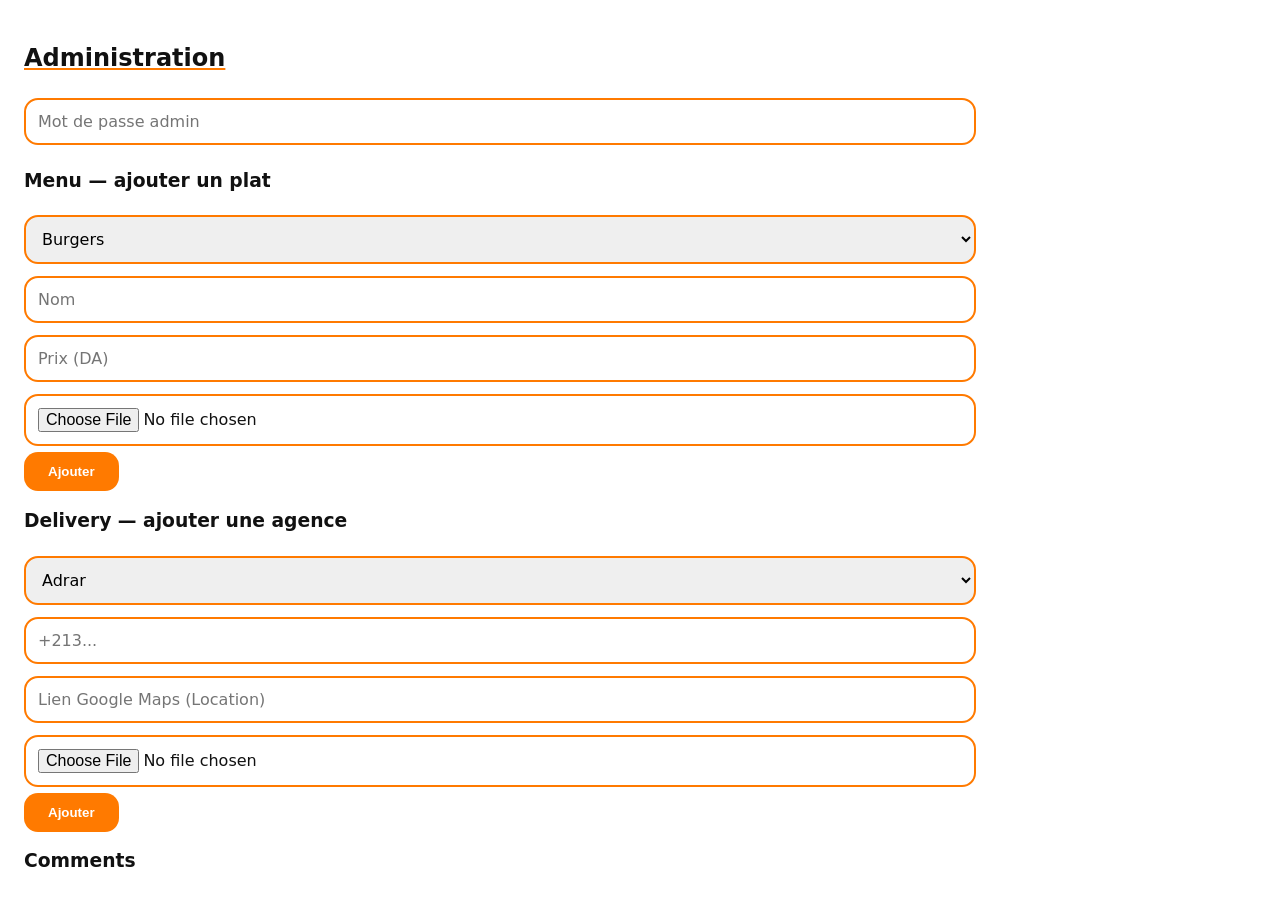
==== admin.html @ 4d9a9cb6 "Add files via upload" ====
<!doctype html><html lang="fr"><head><meta charset="utf-8"><meta name="viewport" content="width=device-width,initial-scale=1">
<title>Admin · El Padre Burgers</title><link rel="stylesheet" href="style.css"><style>.row{display:flex;gap:10px;align-items:center;border-bottom:1px solid #ddd;padding:6px}.row span{flex:1}.row img{width:40px;height:40px;border-radius:8px;object-fit:cover}.x{background:var(--k);color:var(--b);border:0;border-radius:10px;padding:6px 10px;cursor:pointer}</style></head><body>
<main><h2>Administration</h2>
<input id="pw" type="password" placeholder="Mot de passe admin">
<h3>Menu — ajouter un plat</h3>
<select id="mc"></select><input id="mn" placeholder="Nom"><input id="mp" type="number" placeholder="Prix (DA)"><input id="mi" type="file" accept="image/*">
<button class="send" onclick="save('Menu',{category:mc.value,name:mn.value,price:mp.value},mi)">Ajouter</button><div id="lm"></div>
<h3>Delivery — ajouter une agence</h3>
<select id="aw"></select><input id="ap" placeholder="+213..."><input id="al" placeholder="Lien Google Maps (Location)"><input id="ai" type="file" accept="image/*">
<button class="send" onclick="save('Agencies',{wilaya:aw.value,phone:ap.value,location:al.value},ai)">Ajouter</button><div id="la"></div>
<h3>Comments</h3><div id="lc"></div></main>
<script src="config.js"></script><script>
mc.innerHTML=CATS.map(c=>`<option>${c}</option>`).join("");aw.innerHTML=WILAYAS.map(c=>`<option>${c}</option>`).join("");
const toB64=f=>new Promise(r=>{const x=new FileReader();x.onload=()=>r(x.result.split(",")[1]);x.readAsDataURL(f)});
async function save(sheet,row,fi){
 const d={action:"save",pass:pw.value,sheet,row};
 if(fi.files[0]){d.img=await toB64(fi.files[0]);d.mime=fi.files[0].type}
 const r=await api.post(d);alert(r.error?"Mot de passe incorrect":"OK");load()}
async function del(sheet,id){if(!confirm("Supprimer ?"))return;const r=await api.post({action:"delete",pass:pw.value,sheet,id});alert(r.error?"Mot de passe incorrect":"OK");load()}
const R=(s,id,img,t)=>`<div class="row">${img?`<img src="${img}">`:""}<span>${t}</span><button class="x" onclick="del('${s}','${id}')">Supprimer</button></div>`;
async function load(){const D=await api.get();
 lm.innerHTML=D.menu.map(i=>R("Menu",i.id,i.image,`${i.category} — ${i.name} — ${i.price} DA`)).join("");
 la.innerHTML=D.agencies.map(i=>R("Agencies",i.id,i.image,`${i.wilaya} — ${i.phone}`)).join("");
 lc.innerHTML=D.comments.map(i=>R("Comments",i.id,"",`${i.wilaya}: ${i.text}`)).join("")}
load();
</script></body></html>
---- style.css ----
:root{--o:#ff7a00;--b:#fff;--k:#111}
*{box-sizing:border-box}body{margin:0;font-family:system-ui,sans-serif;background:var(--b);color:var(--k);display:flex;min-height:100vh}
aside{width:210px;background:var(--o);padding:20px;display:flex;flex-direction:column;gap:14px;position:sticky;top:0;height:100vh;margin:12px;border-radius:24px;align-items:center}
.logo{width:64px;height:64px;border-radius:50%;background:var(--b);display:grid;place-items:center;font-size:30px;overflow:hidden}
aside h1{font-size:16px;margin:0 0 10px;text-align:center;color:var(--b)}
aside button,.pill{border:2px solid var(--k);background:var(--b);color:var(--k);border-radius:20px;padding:10px;width:100%;font-weight:700;cursor:pointer}
aside button.on{background:var(--k);color:var(--b)}
main{flex:1;padding:24px;max-width:1000px}h2{text-decoration:underline;text-decoration-color:var(--o)}
.cats{display:flex;gap:10px;flex-wrap:wrap;margin-bottom:20px}
.cat{border:2px solid var(--o);background:var(--b);border-radius:10px;padding:8px 12px;font-size:13px;cursor:pointer}
.cat.on{background:var(--o);color:var(--b)}
.grid{display:grid;grid-template-columns:repeat(auto-fill,minmax(210px,1fr));gap:16px}
.card{border:2px solid var(--o);border-radius:22px;padding:14px;text-align:center;background:var(--b)}
.card img{width:100%;height:140px;object-fit:cover;border-radius:50%/40%;margin-bottom:8px}
.card h3{margin:6px 0}.price{display:inline-block;background:var(--o);color:var(--b);border-radius:14px;padding:5px 16px;font-weight:700}
.card a,.card .btn{display:block;margin-top:8px;background:var(--o);color:var(--b);border-radius:14px;padding:8px;text-decoration:none;font-size:14px}
input,select,textarea{width:100%;padding:12px;margin:6px 0;border:2px solid var(--o);border-radius:14px;font:inherit}
.send{background:var(--o);color:var(--b);border:0;border-radius:14px;padding:12px 24px;font-weight:700;cursor:pointer}
.bub{border:2px solid var(--o);border-radius:22px;padding:12px 16px;margin:10px 0;max-width:420px}
.bub small{color:var(--o);font-weight:700}.empty{opacity:.6}
@media(max-width:700px){body{flex-direction:column}aside{width:auto;height:auto;position:static;flex-direction:row;flex-wrap:wrap;margin:8px;padding:12px;border-radius:20px}
aside h1{margin:0;flex:1;text-align:left}aside button{width:auto;flex:1}.logo{width:44px;height:44px;font-size:20px}}
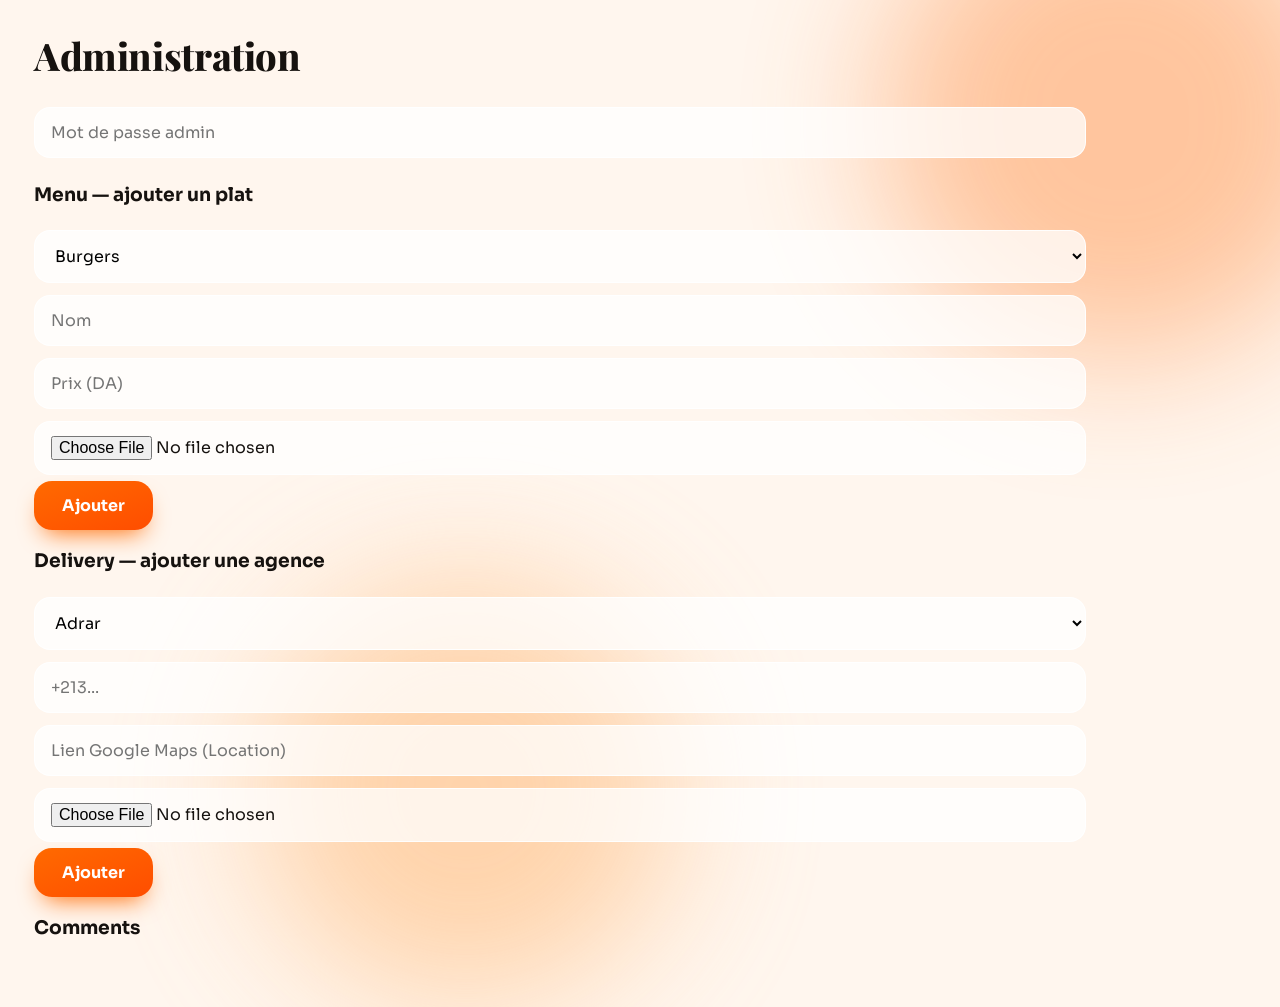
==== commit 5d7fad85: "Add files via upload" ====
--- a/admin.html
+++ b/admin.html
@@ -21,6 +21,6 @@
 async function load(){const D=await api.get();
  lm.innerHTML=D.menu.map(i=>R("Menu",i.id,i.image,`${i.category} — ${i.name} — ${i.price} DA`)).join("");
  la.innerHTML=D.agencies.map(i=>R("Agencies",i.id,i.image,`${i.wilaya} — ${i.phone}`)).join("");
- lc.innerHTML=D.comments.map(i=>R("Comments",i.id,"",`${i.wilaya}: ${i.text}`)).join("")}
+ lc.innerHTML=D.comments.map(i=>R("Comments",i.id,"",`${i.name||"Client"} (${i.wilaya}) ${"★".repeat(Number(i.rating)||0)} — ${i.text}`)).join("")}
 load();
 </script></body></html>
--- a/style.css
+++ b/style.css
@@ -1,22 +1,106 @@
-:root{--o:#ff7a00;--b:#fff;--k:#111}
-*{box-sizing:border-box}body{margin:0;font-family:system-ui,sans-serif;background:var(--b);color:var(--k);display:flex;min-height:100vh}
-aside{width:210px;background:var(--o);padding:20px;display:flex;flex-direction:column;gap:14px;position:sticky;top:0;height:100vh;margin:12px;border-radius:24px;align-items:center}
-.logo{width:64px;height:64px;border-radius:50%;background:var(--b);display:grid;place-items:center;font-size:30px;overflow:hidden}
-aside h1{font-size:16px;margin:0 0 10px;text-align:center;color:var(--b)}
-aside button,.pill{border:2px solid var(--k);background:var(--b);color:var(--k);border-radius:20px;padding:10px;width:100%;font-weight:700;cursor:pointer}
-aside button.on{background:var(--k);color:var(--b)}
-main{flex:1;padding:24px;max-width:1000px}h2{text-decoration:underline;text-decoration-color:var(--o)}
-.cats{display:flex;gap:10px;flex-wrap:wrap;margin-bottom:20px}
-.cat{border:2px solid var(--o);background:var(--b);border-radius:10px;padding:8px 12px;font-size:13px;cursor:pointer}
-.cat.on{background:var(--o);color:var(--b)}
-.grid{display:grid;grid-template-columns:repeat(auto-fill,minmax(210px,1fr));gap:16px}
-.card{border:2px solid var(--o);border-radius:22px;padding:14px;text-align:center;background:var(--b)}
-.card img{width:100%;height:140px;object-fit:cover;border-radius:50%/40%;margin-bottom:8px}
-.card h3{margin:6px 0}.price{display:inline-block;background:var(--o);color:var(--b);border-radius:14px;padding:5px 16px;font-weight:700}
-.card a,.card .btn{display:block;margin-top:8px;background:var(--o);color:var(--b);border-radius:14px;padding:8px;text-decoration:none;font-size:14px}
-input,select,textarea{width:100%;padding:12px;margin:6px 0;border:2px solid var(--o);border-radius:14px;font:inherit}
-.send{background:var(--o);color:var(--b);border:0;border-radius:14px;padding:12px 24px;font-weight:700;cursor:pointer}
-.bub{border:2px solid var(--o);border-radius:22px;padding:12px 16px;margin:10px 0;max-width:420px}
-.bub small{color:var(--o);font-weight:700}.empty{opacity:.6}
-@media(max-width:700px){body{flex-direction:column}aside{width:auto;height:auto;position:static;flex-direction:row;flex-wrap:wrap;margin:8px;padding:12px;border-radius:20px}
-aside h1{margin:0;flex:1;text-align:left}aside button{width:auto;flex:1}.logo{width:44px;height:44px;font-size:20px}}
+@import url('https://fonts.googleapis.com/css2?family=Playfair+Display:ital,wght@0,600;0,800;1,600&family=Sora:wght@400;600;700&display=swap');
+:root{--o:#ff6a00;--o2:#ff9a4d;--k:#16120f;--g:#7a6f66;--gl:rgba(255,255,255,.55);--gb:rgba(255,255,255,.75)}
+*{box-sizing:border-box}html{background:#fff6ee;scroll-behavior:smooth}
+body{margin:0;font-family:'Sora',system-ui,sans-serif;color:var(--k);display:flex;min-height:100vh}
+body:before,body:after{content:"";position:fixed;z-index:-1;border-radius:50%;filter:blur(70px);animation:fl 14s ease-in-out infinite alternate}
+body:before{width:480px;height:480px;background:#ff8a3d;opacity:.45;top:-120px;right:-80px}
+body:after{width:420px;height:420px;background:#ffc58f;opacity:.7;bottom:-100px;left:20%;animation-delay:-6s}
+@keyframes fl{to{transform:translate(-60px,60px) scale(1.15)}}
+svg.i{width:22px;height:22px;stroke:currentColor;fill:none;stroke-width:1.7;stroke-linecap:round;stroke-linejoin:round;flex:none}
+.glass{background:var(--gl);backdrop-filter:blur(18px) saturate(1.5);-webkit-backdrop-filter:blur(18px) saturate(1.5);border:1px solid var(--gb);box-shadow:0 14px 34px -16px rgba(255,106,0,.35),inset 0 1px 0 #fff}
+.gi{width:44px;height:44px;border-radius:15px;display:grid;place-items:center;background:linear-gradient(145deg,rgba(255,255,255,.8),rgba(255,255,255,.3));border:1px solid rgba(255,255,255,.9);box-shadow:0 6px 16px -6px rgba(255,106,0,.45),inset 0 1px 0 #fff;color:var(--o);backdrop-filter:blur(8px);flex:none;transition:.3s}
+aside{width:236px;margin:16px;padding:22px 14px;background:linear-gradient(165deg,rgba(255,122,20,.95),rgba(255,70,0,.9));border-radius:34px;position:sticky;top:16px;height:calc(100vh - 32px);display:flex;flex-direction:column;gap:6px;color:#fff;box-shadow:0 24px 50px -20px rgba(255,80,0,.7),inset 0 1px 0 rgba(255,255,255,.4)}
+.brand{display:flex;align-items:center;gap:12px;margin:0 6px 26px}
+.logo{width:52px;height:52px;border-radius:18px;background:rgba(255,255,255,.95);display:grid;place-items:center;overflow:hidden;color:var(--o);box-shadow:0 8px 20px -8px rgba(0,0,0,.4)}
+.logo img{width:100%;height:100%;object-fit:contain}.logo img~svg{display:none}
+.brand b{font-family:'Playfair Display',serif;font-size:19px;line-height:1.05;font-weight:800}
+aside button{all:unset;display:flex;align-items:center;gap:12px;padding:8px 10px;border-radius:20px;font-weight:600;font-size:15px;cursor:pointer;transition:background .3s}
+aside button .gi{width:40px;height:40px;background:rgba(255,255,255,.22);border-color:rgba(255,255,255,.4);color:#fff;box-shadow:inset 0 1px 0 rgba(255,255,255,.5)}
+aside button:hover{background:rgba(255,255,255,.14)}aside button:hover .gi{transform:rotate(-8deg) scale(1.08)}
+aside button:focus-visible{outline:2px solid #fff}
+aside button.on{background:rgba(255,255,255,.95);color:var(--o)}aside button.on .gi{background:linear-gradient(145deg,#fff2e6,#ffd8b8);color:var(--o);border-color:#fff}
+.foot{margin-top:auto;font-family:'Playfair Display',serif;font-style:italic;opacity:.9;padding:0 8px}
+main{flex:1;padding:30px 34px 50px;max-width:1120px;min-width:0;animation:pg .5s ease}
+@keyframes pg{from{opacity:0;transform:translateY(14px)}}
+h2{font-family:'Playfair Display',serif;font-size:38px;font-weight:800;margin:0 0 20px;letter-spacing:-.01em}
+h2 em{font-weight:600;color:var(--o)}
+.hero{background:linear-gradient(120deg,var(--k),#3a2314);color:#fff;border-radius:36px;padding:44px;min-height:240px;display:flex;align-items:center;margin-bottom:60px;position:relative;box-shadow:0 30px 60px -30px rgba(0,0,0,.6)}
+.hero:before{content:"";position:absolute;inset:0;border-radius:36px;background:radial-gradient(circle at 85% 40%,rgba(255,106,0,.85),transparent 55%)}
+.hero>div{position:relative;max-width:440px}
+.hero h1{font-family:'Playfair Display',serif;font-size:clamp(34px,5vw,56px);line-height:1;margin:0 0 14px;font-weight:800}.hero h1 i{color:var(--o2);font-weight:600}
+.hero p{margin:0 0 20px;color:#e6d8cc;font-size:15px}
+.chips{display:flex;gap:10px;flex-wrap:wrap}.chip{display:flex;align-items:center;gap:8px;padding:8px 14px 8px 8px;border-radius:50px;font-size:13px;font-weight:600;background:rgba(255,255,255,.14);border:1px solid rgba(255,255,255,.3);backdrop-filter:blur(10px)}
+.chip .gi{width:30px;height:30px;border-radius:50%}.chip svg.i{width:16px;height:16px}
+.hero .fl{position:absolute;right:24px;top:-34px;width:min(330px,38%);filter:drop-shadow(0 30px 24px rgba(0,0,0,.5));animation:bob 5s ease-in-out infinite}
+.hero .fl.ph0{display:grid;place-items:center;height:260px;color:rgba(255,255,255,.9)}.hero .fl svg.i{width:120px;height:120px;stroke-width:1}
+@keyframes bob{50%{transform:translateY(-14px) rotate(3deg)}}
+.search{display:flex;align-items:center;gap:10px;border-radius:20px;padding:0 18px;color:var(--g);margin-bottom:18px}
+.search input{border:0;background:none;margin:0;padding:16px 0;outline:0;font:inherit;width:100%;color:var(--k)}
+.cats{display:flex;gap:12px;overflow-x:auto;padding:6px 4px 18px;scrollbar-width:none}.cats::-webkit-scrollbar{display:none}
+.cat{flex:none;display:flex;flex-direction:column;align-items:center;gap:8px;min-width:92px;padding:12px 8px;border-radius:24px;font:inherit;font-size:12.5px;font-weight:600;cursor:pointer;color:var(--k);transition:.3s}
+.cat:hover .gi{transform:translateY(-3px)}
+.cat.on{background:linear-gradient(160deg,var(--o),#ff4d00);color:#fff;border-color:transparent;box-shadow:0 14px 28px -10px var(--o)}
+.cat.on .gi{background:rgba(255,255,255,.25);color:#fff;border-color:rgba(255,255,255,.5)}
+.grid{display:grid;grid-template-columns:repeat(auto-fill,minmax(230px,1fr));gap:70px 22px;padding-top:70px}
+.card{position:relative;border-radius:30px;padding:120px 18px 18px;text-align:center;transition:transform .35s,box-shadow .35s;animation:rise .6s cubic-bezier(.2,.8,.2,1) both;animation-delay:calc(var(--d,0)*70ms)}
+@keyframes rise{from{opacity:0;transform:translateY(30px) scale(.96)}}
+.card:hover{transform:translateY(-8px)}
+.card .food{position:absolute;left:50%;top:-62px;width:78%;height:185px;object-fit:contain;transform:translateX(-50%);filter:drop-shadow(0 22px 14px rgba(70,30,0,.35));transition:transform .5s cubic-bezier(.2,.8,.2,1)}
+.card:hover .food{transform:translateX(-50%) scale(1.1) rotate(-6deg)}
+.card .food.none{display:grid;place-items:center;color:var(--o);filter:none;opacity:.7}.card .food svg.i{width:90px;height:90px;stroke-width:1.2}
+.card h3{font-family:'Playfair Display',serif;font-size:21px;margin:0 0 12px;font-weight:600}
+.row2{display:flex;justify-content:space-between;align-items:center}
+.price{font-size:20px;font-weight:700;color:var(--o)}.price small{font-size:11px;color:var(--g);margin-left:2px}
+.add{width:42px;height:42px;border-radius:15px;background:var(--k);color:#fff;display:grid;place-items:center;transition:.3s}.card:hover .add{background:var(--o);transform:rotate(90deg)}
+.form{border-radius:32px;padding:26px;margin-bottom:28px;max-width:720px}
+.form h3{font-family:'Playfair Display',serif;font-size:24px;margin:0 0 4px}.form>p{margin:0 0 16px;color:var(--g);font-size:14px}
+.fld{display:flex;align-items:center;gap:10px;background:rgba(255,255,255,.7);border:1.5px solid rgba(255,255,255,.9);border-radius:18px;padding:0 14px;margin:10px 0;color:var(--o);transition:.25s}
+.fld:focus-within{border-color:var(--o);box-shadow:0 0 0 4px rgba(255,106,0,.12)}
+.fld select,.fld textarea{border:0!important;background:none;margin:0;padding:14px 0;outline:0;font:inherit;color:var(--k);width:100%;resize:none}
+.fld.ta{align-items:flex-start;padding-top:14px}.fld.ta textarea{padding:0}
+.fb{display:flex;justify-content:space-between;align-items:center;margin-top:12px}.cn{font-size:12px;color:var(--g)}
+input,select,textarea{width:100%;padding:14px 16px;margin:6px 0;border:1.5px solid rgba(255,255,255,.9);border-radius:16px;font:inherit;background:rgba(255,255,255,.75);outline:0}
+input:focus,select:focus,textarea:focus{border-color:var(--o)}
+.send{display:inline-flex;align-items:center;gap:10px;background:linear-gradient(160deg,var(--o),#ff4d00);color:#fff;border:0;border-radius:18px;padding:14px 28px;font:inherit;font-weight:700;cursor:pointer;box-shadow:0 12px 24px -10px var(--o);transition:.3s}
+.send:hover{transform:translateY(-2px)}.send:disabled{opacity:.6;transform:none}.send:hover svg{transform:translate(3px,-3px)}.send svg{transition:.3s}
+.bub{display:flex;gap:14px;border-radius:26px;padding:18px;margin:14px 0;max-width:720px;animation:rise .6s both;animation-delay:calc(var(--d,0)*70ms)}
+.av{width:46px;height:46px;border-radius:16px;background:linear-gradient(145deg,var(--o2),var(--o));color:#fff;display:grid;place-items:center;font-weight:700;flex:none;font-family:'Playfair Display',serif;font-size:20px}
+.bub b{font-size:15px}.bub small{color:var(--g);margin-left:8px}.bub p{margin:6px 0 0;line-height:1.55;color:#3a322c}
+.dc{border-radius:30px;overflow:hidden;animation:rise .6s both;animation-delay:calc(var(--d,0)*70ms);transition:transform .35s}.dc:hover{transform:translateY(-6px)}
+.dp{height:150px;background:linear-gradient(135deg,var(--o2),#ff4d00);position:relative;display:grid;place-items:center;color:rgba(255,255,255,.85)}
+.dp img{position:absolute;inset:0;width:100%;height:100%;object-fit:cover;transition:transform .6s}.dc:hover .dp img{transform:scale(1.08)}
+.dp:after{content:"";position:absolute;inset:0;background:linear-gradient(transparent 40%,rgba(0,0,0,.55))}
+.dp h3{position:absolute;left:18px;bottom:12px;margin:0;z-index:1;color:#fff;font-family:'Playfair Display',serif;font-size:24px}
+.dp svg.i{width:56px;height:56px;stroke-width:1.2}
+.db{padding:16px}.ph{display:flex;align-items:center;gap:10px;font-weight:600;margin-bottom:14px}
+.btns{display:flex;gap:10px}.btn{flex:1;display:flex;align-items:center;justify-content:center;gap:8px;padding:12px;border-radius:16px;font-weight:600;font-size:14px;text-decoration:none;background:linear-gradient(160deg,var(--o),#ff4d00);color:#fff;transition:.3s}
+.btn.d{background:rgba(255,255,255,.7);color:var(--k);border:1px solid #fff}.btn:hover{transform:translateY(-2px)}
+.sk{height:260px;border-radius:30px;background:linear-gradient(90deg,rgba(255,255,255,.4) 25%,rgba(255,255,255,.85) 50%,rgba(255,255,255,.4) 75%);background-size:200% 100%;animation:sh 1.2s infinite}
+@keyframes sh{to{background-position:-200% 0}}
+.empty{color:var(--g);padding:30px;text-align:center}
+.cnt{display:inline-block;background:rgba(255,106,0,.12);color:var(--o);border-radius:14px;padding:4px 14px;font:600 15px 'Sora';vertical-align:middle}
+.toast{position:fixed;left:50%;bottom:110px;transform:translateX(-50%);padding:14px 22px;border-radius:50px;font-weight:600;z-index:20;animation:rise .4s both;display:flex;gap:8px;align-items:center;color:var(--o)}
+@media(max-width:760px){
+body{flex-direction:column}
+aside{position:fixed;inset:auto 12px 12px 12px;width:auto;height:auto;flex-direction:row;padding:8px;border-radius:30px;z-index:9;margin:0;justify-content:space-around;backdrop-filter:blur(20px)}
+.brand,.foot{display:none}aside button{flex-direction:column;gap:2px;font-size:11px;padding:6px 14px}aside button .gi{width:34px;height:34px}
+main{padding:20px 16px 120px}.hero{padding:26px;margin-bottom:44px}.hero .fl{width:46%;right:-6px;top:-24px}.hero>div{max-width:58%}
+.grid{grid-template-columns:1fr 1fr;gap:64px 12px}.card{padding:96px 10px 14px}.card .food{height:140px;top:-50px}.card h3{font-size:16px}h2{font-size:30px}}
+@media(prefers-reduced-motion:reduce){*,:before,:after{animation:none!important;transition:none!important}}
+
+/* v4 fixes */
+.dc{min-width:0}.db{padding:16px;min-width:0}
+.ph{min-width:0;font-size:16px;letter-spacing:.2px}.ph .gi{width:40px;height:40px}.ph span:last-child{white-space:nowrap;overflow:hidden;text-overflow:ellipsis}
+.btns{display:grid;grid-template-columns:1fr 1fr;gap:10px}.btn{min-width:0;padding:12px 8px;white-space:nowrap}.btn svg.i{width:18px;height:18px}
+.dp h3{right:18px;white-space:nowrap;overflow:hidden;text-overflow:ellipsis}
+.grid>*{min-width:0}
+.rt{display:flex;align-items:center;gap:4px;margin:12px 4px}.rt #rl{margin-left:10px;font-size:13px;color:var(--g)}
+.rb{all:unset;cursor:pointer;color:#d9cfc6;padding:2px;transition:.2s;border-radius:8px}.rb svg{width:30px;height:30px}
+.rb.on{color:#ffa500}.rb.on svg{fill:currentColor}.rb:hover{transform:scale(1.2) rotate(-8deg)}.rb:focus-visible{outline:2px solid var(--o)}
+.bd{min-width:0;flex:1}.bh{display:flex;flex-wrap:wrap;align-items:center;gap:6px 10px}
+.wl{display:inline-flex;align-items:center;gap:4px;font-size:12px;font-weight:600;color:var(--o);background:rgba(255,106,0,.1);padding:3px 10px;border-radius:20px}.wl svg{width:13px;height:13px}
+.bh small{margin:0}.stars{margin-top:4px;display:flex;gap:2px}.st{width:16px;height:16px;color:#d9cfc6}.st.on{color:#ffa500;fill:currentColor}
+.bub p{overflow-wrap:anywhere}.toast.bad{color:#c0392b}
+.fld input{border:0!important;background:none;margin:0;padding:14px 0;box-shadow:none}
+@media(max-width:760px){.grid{grid-template-columns:1fr 1fr}.form{padding:18px;border-radius:26px}.dp{height:130px}.db{padding:12px}.ph{font-size:14px}}
+@media(max-width:480px){.dc-grid,#m .grid.dg{grid-template-columns:1fr!important}.btns{grid-template-columns:1fr 1fr}}
